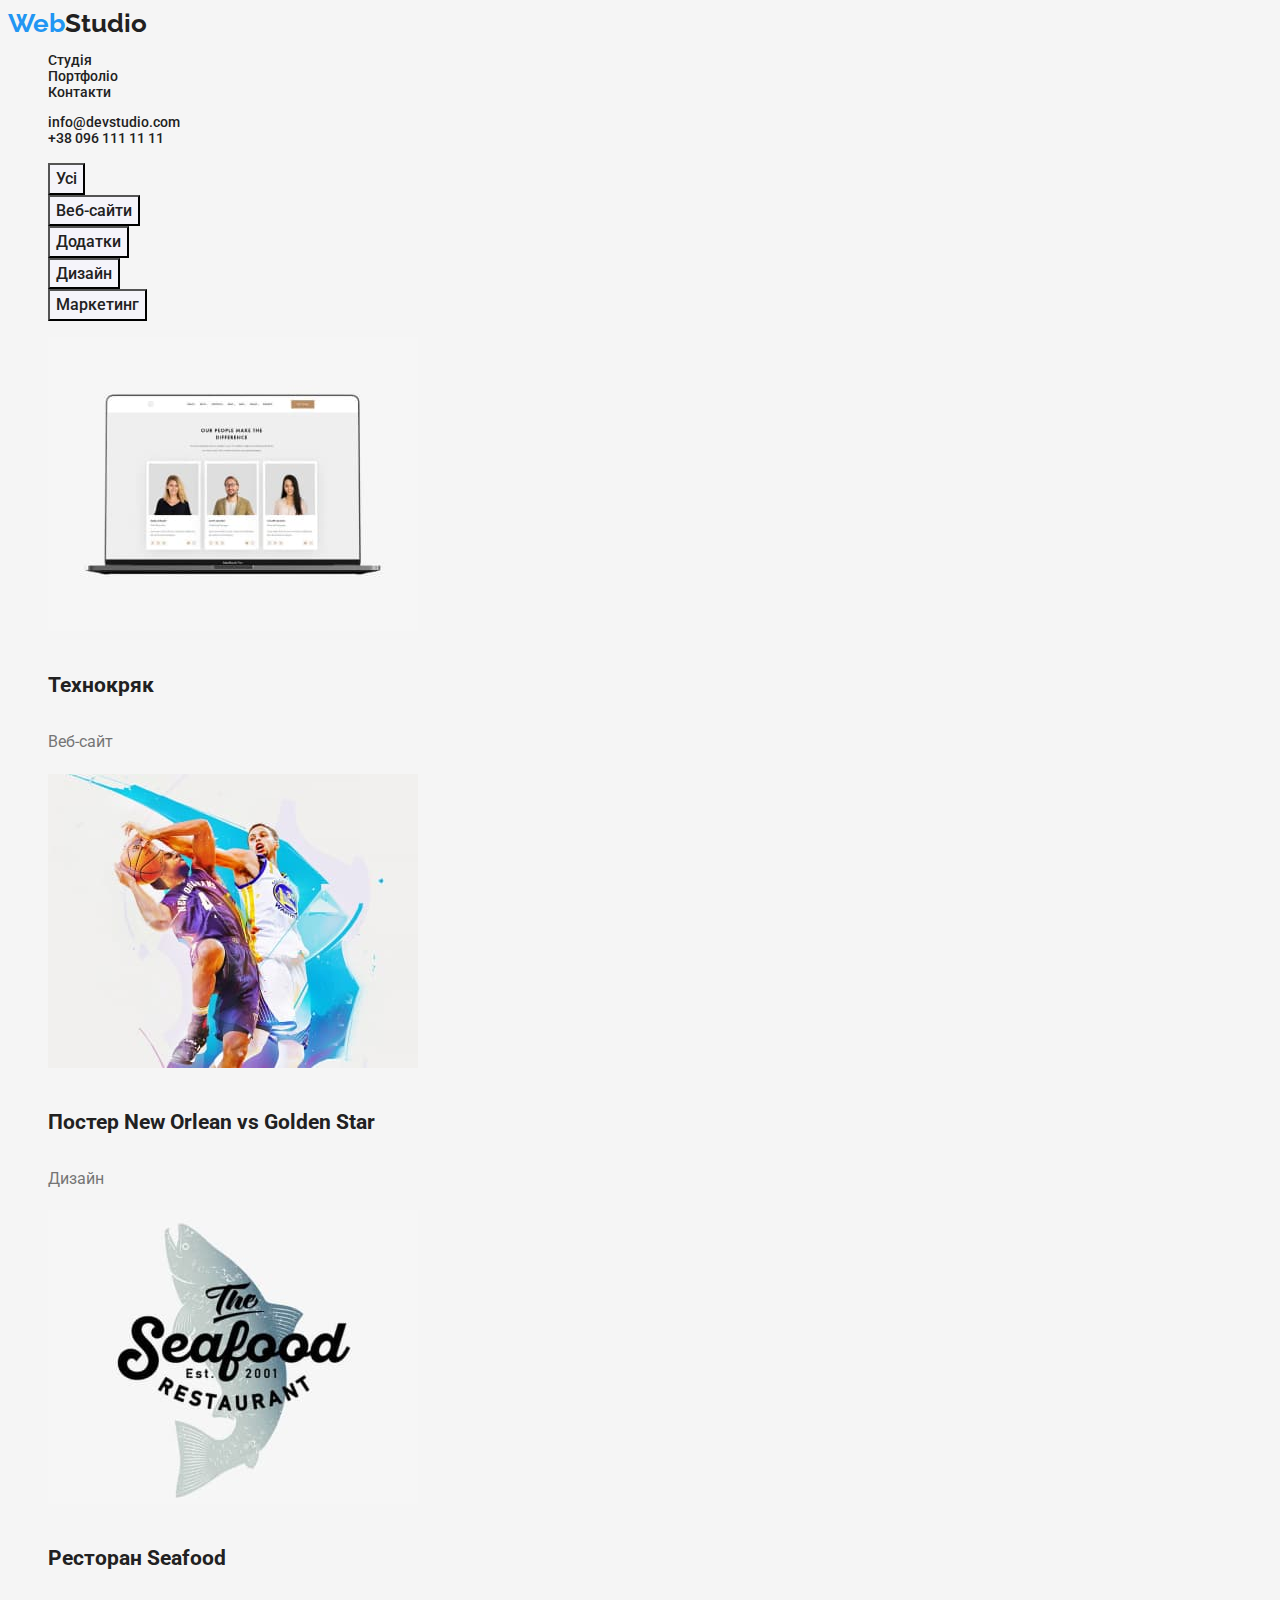
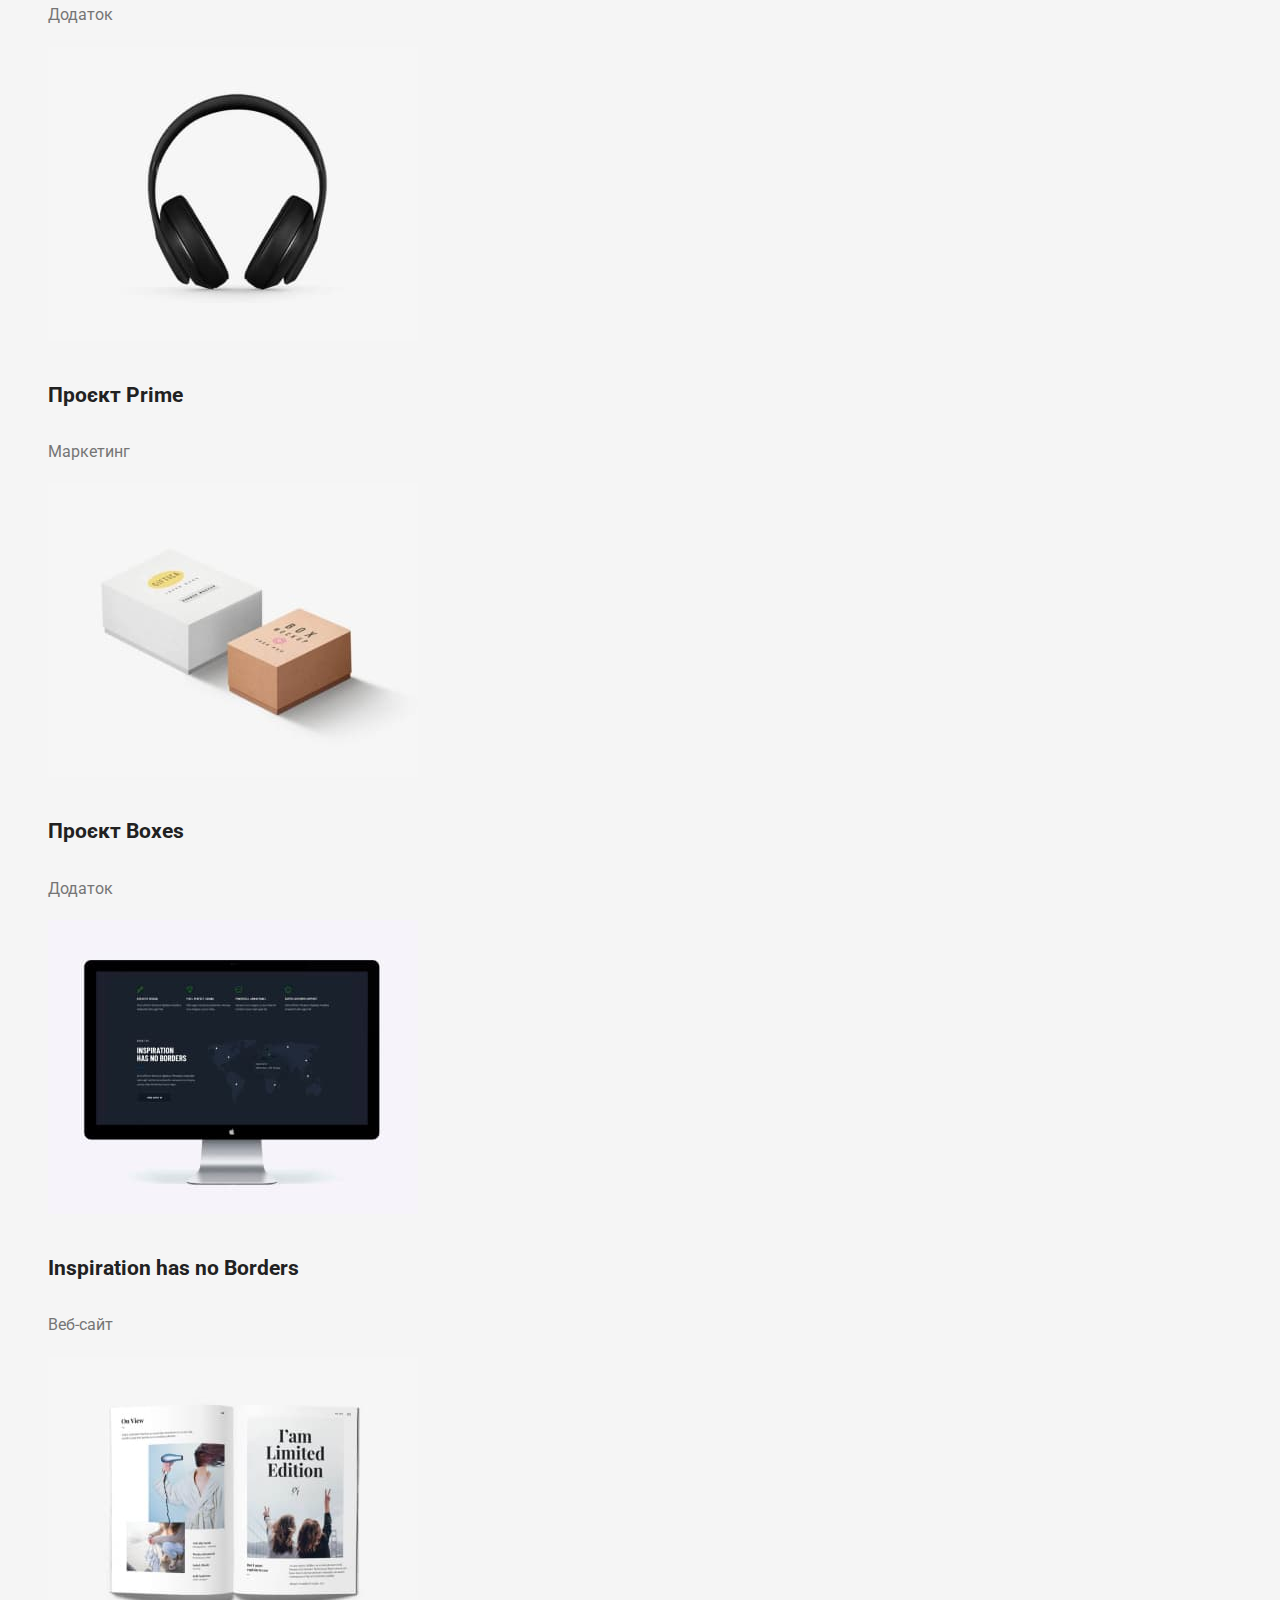
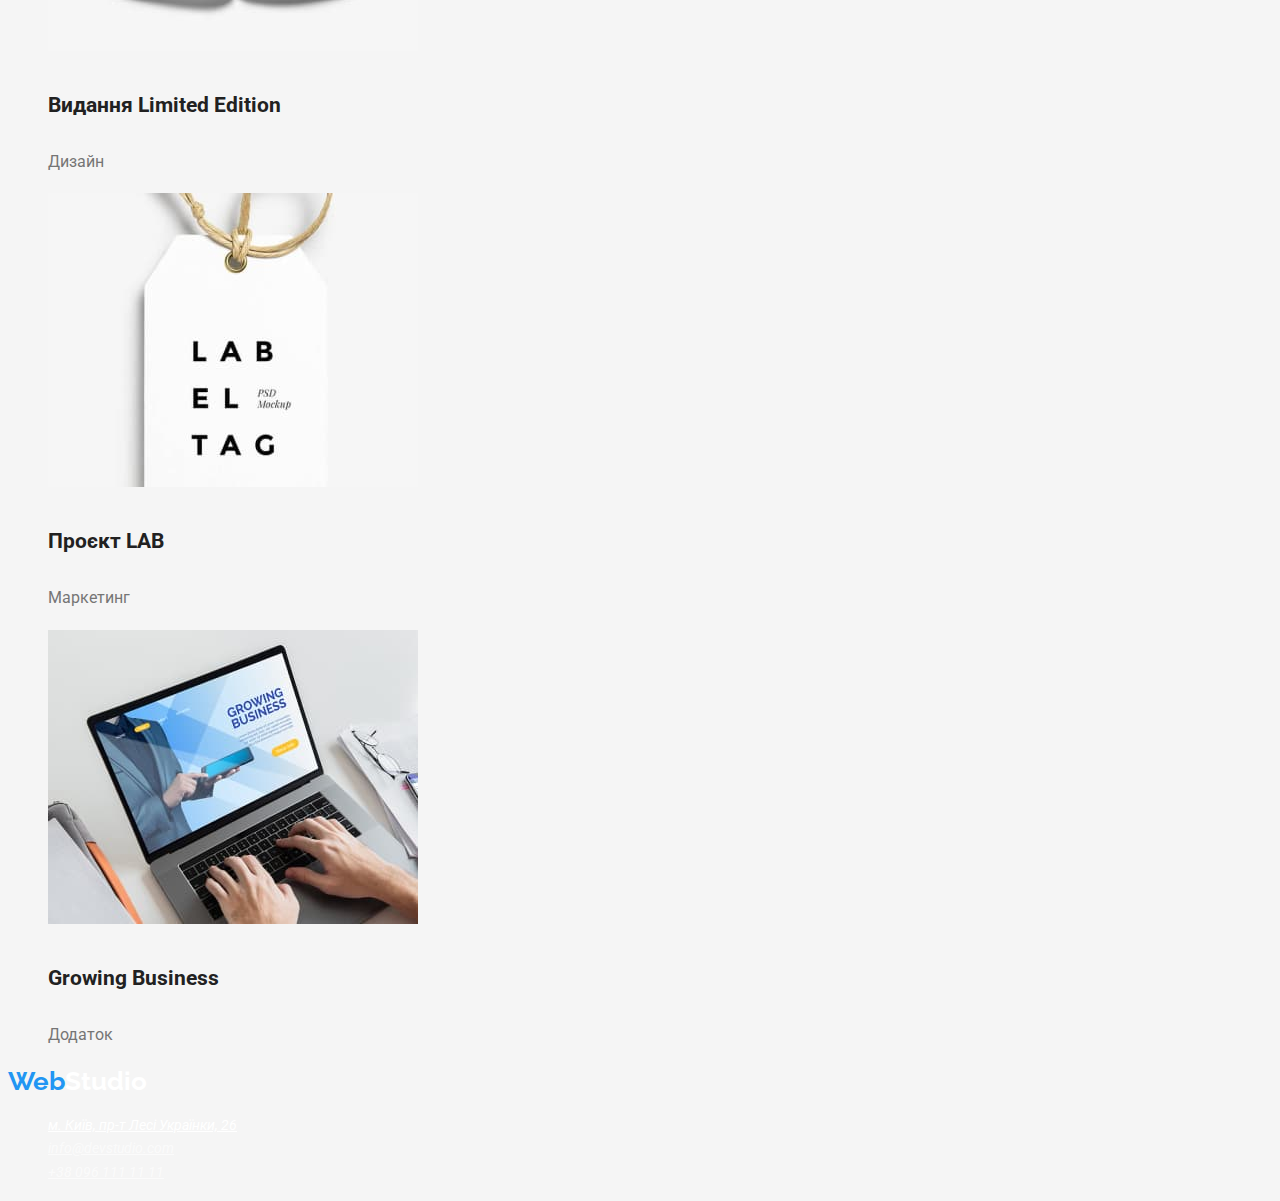
==== portfolio.html @ 49c2ed3a "add portfolio.html" ====
<!DOCTYPE html>
<html lang="uk">
  <head>
    <meta charset="UTF-8" />
    <meta http-equiv="X-UA-Compatible" content="IE=edge" />
    <meta name="viewport" content="width=device-width, initial-scale=1.0" />
    <title>Портфоліо</title>
    <link
      href="https://fonts.googleapis.com/css2?family=Raleway:wght@700&family=Roboto:wght@400;500;700;900&display=swap"
      rel="stylesheet"
    />
    <link rel="stylesheet" href="./css/styles.css" />
  </head>
  <body>
    <header class="header">
      <nav class="header-nav">
        <a href="./index.html" class="logo"
          >Web<span class="logo-header">Studio</span></a
        >
        <ul class="nav-list lists">
          <li class="nav-item"><a href="./index.html">Студія</a></li>
          <li class="nav-item"><a href="./portfolio.html">Портфоліо</a></li>
          <li class="nav-item"><a href="">Контакти</a></li>
        </ul>
      </nav>
      <ul class="contact-list lists">
        <li class="contact-item">
          <a href="mailto:info@devstudio.com">info@devstudio.com</a>
        </li>
        <li class="contact-item">
          <a href="tel:+380961111111">+38 096 111 11 11</a>
        </li>
      </ul>
    </header>
    <main>
      <h1 hidden>Portfolio</h1>
      <section>
        <h2 hidden>Фільтри</h2>
        <ul class="portfolio-filters lists">
          <li><button type="button" class="filter-btn">Усі</button></li>
          <li><button type="button" class="filter-btn">Веб-сайти</button></li>
          <li><button type="button" class="filter-btn">Додатки</button></li>
          <li><button type="button" class="filter-btn">Дизайн</button></li>
          <li><button type="button" class="filter-btn">Маркетинг</button></li>
        </ul>
      </section>
      <section>
        <h2 hidden>all</h2>
        <ul class="all-list lists">
          <li class="all-card">
            <img
              src="./images/portfolio/img-1.jpg"
              alt="Веб-сайт 'Технокряк'"
              width="370"
            />
            <h3 class="all-title">Технокряк</h3>
            <p class="card-desc">Веб-сайт</p>
          </li>
          <li class="all-card">
            <img
              src="./images/portfolio/img-2.jpg"
              alt="Дизайн 'Постер New Orlean vs Golden Star'"
              width="370"
            />
            <h3 class="all-title">Постер New Orlean vs Golden Star</h3>
            <p class="card-desc">Дизайн</p>
          </li>
          <li class="all-card">
            <img
              src="./images/portfolio/img-3.jpg"
              alt="Додаток 'Ресторан Seafood'"
              width="370"
            />
            <h3 class="all-title">Ресторан Seafood</h3>
            <p class="card-desc">Додаток</p>
          </li>
          <li class="all-card">
            <img
              src="./images/portfolio/img-4.jpg"
              alt="Маркетинг 'Проєкт Prime'"
              width="370"
            />
            <h3 class="all-title">Проєкт Prime</h3>
            <p class="card-desc">Маркетинг</p>
          </li>
          <li class="all-card">
            <img
              src="./images/portfolio/img-5.jpg"
              alt="Додаток 'Проєкт Boxes'"
              width="370"
            />
            <h3 class="all-title">Проєкт Boxes</h3>
            <p class="card-desc">Додаток</p>
          </li>
          <li class="all-card">
            <img
              src="./images/portfolio/img-6.jpg"
              alt="Веб-сайт 'Inspiration has no Borders'"
              width="370"
            />
            <h3 class="all-title">Inspiration has no Borders</h3>
            <p class="card-desc">Веб-сайт</p>
          </li>
          <li class="all-card">
            <img
              src="./images/portfolio/img-7.jpg"
              alt="Дизайн 'Видання Limited Edition'"
              width="370"
            />
            <h3 class="all-title">Видання Limited Edition</h3>
            <p class="card-desc">Дизайн</p>
          </li>
          <li class="all-card">
            <img
              src="./images/portfolio/img-8.jpg"
              alt="Маркетинг 'Проєкт LAB'"
              width="370"
            />
            <h3 class="all-title">Проєкт LAB</h3>
            <p class="card-desc">Маркетинг</p>
          </li>
          <li class="all-card">
            <img
              src="./images/portfolio/img-9.jpg"
              alt="Додаток 'Growing Business'"
              width="370"
            />
            <h3 class="all-title">Growing Business</h3>
            <p class="card-desc">Додаток</p>
          </li>
        </ul>
      </section>
    </main>
    <footer>
      <a href="./index.html" class="logo footer"
        >Web<span class="logo-footer">Studio</span></a
      >
      <address>
        <ul class="address-list lists">
          <li class="address-item map">
            <a
              href="https://www.google.com.ua/maps/place/%D0%B1%D1%83%D0%BB.+%D0%9B%D0%B5%D1%81%D0%B8+%D0%A3%D0%BA%D1%80%D0%B0%D0%B8%D0%BD%D0%BA%D0%B8,+26,+%D0%9A%D0%B8%D0%B5%D0%B2,+02000/@50.4265807,30.5383858,17z/data=!3m1!4b1!4m5!3m4!1s0x40d4cf0e033ecbe9:0x57a4dffefec77da0!8m2!3d50.4265807!4d30.5383858?hl=ru"
              target="_blank"
              rel="noopener noreferrer"
              >м. Київ, пр-т Лесі Українки, 26</a
            >
          </li>
          <li class="address-item">
            <a href="mailto:info@devstudio.com">info@devstudio.com</a>
          </li>
          <li class="address-item">
            <a href="tel:+380961111111">+38 096 111 11 11</a>
          </li>
        </ul>
      </address>
    </footer>
  </body>
</html>
---- css/styles.css ----
:root{
    --accent-color: #2196F3;
    --primary-white-color: #ffffff;
    --primary-text-color: #757575;
    --primary-black-color: #212121;
    --primary-bg-btn-color: #F5F4FA;
}
body{
    background: #F5F5F5;
    font-family: 'Roboto', sans-serif;
    letter-spacing: 3%;
    color:  var(--primary-black-color);
}
/* header */
.header{
font-weight: 500;
font-size: 14px;
line-height: 1.14;
letter-spacing: 2%;
}
.logo{
    font-family: 'Raleway', sans-serif;
    color: var(--accent-color);
    font-weight: 700;
    font-size: 26px;
    line-height: 1.2;
    text-decoration: none;
}
.logo .logo-header{
    color: var(--primary-black-color);
}

.nav-item a, .contact-item a{
    color:  var(--primary-black-color);
    text-decoration: none;
}
.nav-item :hover,
.nav-item :focus,
.contact-item :hover,
.contact-item :focus{
    color: var(--accent-color);
}
.lists{
    list-style: none;
}
/* hero */
.hero-title{
color: var(--primary-white-color);
font-size: 44px;
line-height: 1.36;
text-align: center;
letter-spacing: 6%;
}
.hero-btn{
    font-family: inherit;
    font-size: 16px;
    font-weight: 700;
    line-height: 1.9;
    letter-spacing: 6%;
    color: var(--primary-white-color);
    background: var(--accent-color);
}

/* features */
.feat-title{
    font-weight: 700;
    font-size: 14px;
    line-height: 1.14;
}
.feat-desc{
    font-weight: 400;
    font-size: 14px;
    line-height: 1.71;
    color: var(--primary-text-color);
}

/* about */
.title-about, .team-title{
  font-weight: 700; 
  font-size: 36px; 
  line-height: 1.17;
  text-align: center;
}

/* team */
.worker-name{
    font-size: 16px;
    font-weight: 500;
    line-height: 1.19;
}
.worker-position{
  font-size: 16px;
  font-weight: 400;
  line-height: 1.19;
  color: var(--primary-text-color);
}
/* footer */
.logo .logo-footer{
    color: var(--primary-white-color);
}
.address-list a{
    font-size: 14px;
    font-weight: 400;
    line-height: 1.7;
    color: rgba(255, 255, 255, 0.6);
}
.map a{
    color: var(--primary-white-color);
}


/* Portfolio */
.portfolio-filters button{
    background: var(--primary-bg-btn-color);
    color: var(--primary-black-color);
    font-family: inherit;
    font-size: 16px;
    font-weight: 500;
    line-height: 1.6; 
}
.portfolio-filters button:hover,
.portfolio-filters button:focus{
background: var(--accent-color);
color: var(--primary-white-color);
}
/* all */
.all-card{
font-size: 18px;
font-weight: 700;
line-height: 2;
letter-spacing: 6%;
color: var(--primary-black-color);
}
.card-desc{
font-size: 16px;
font-weight: 400;
line-height: 1.9;
color: var(--primary-text-color);
}
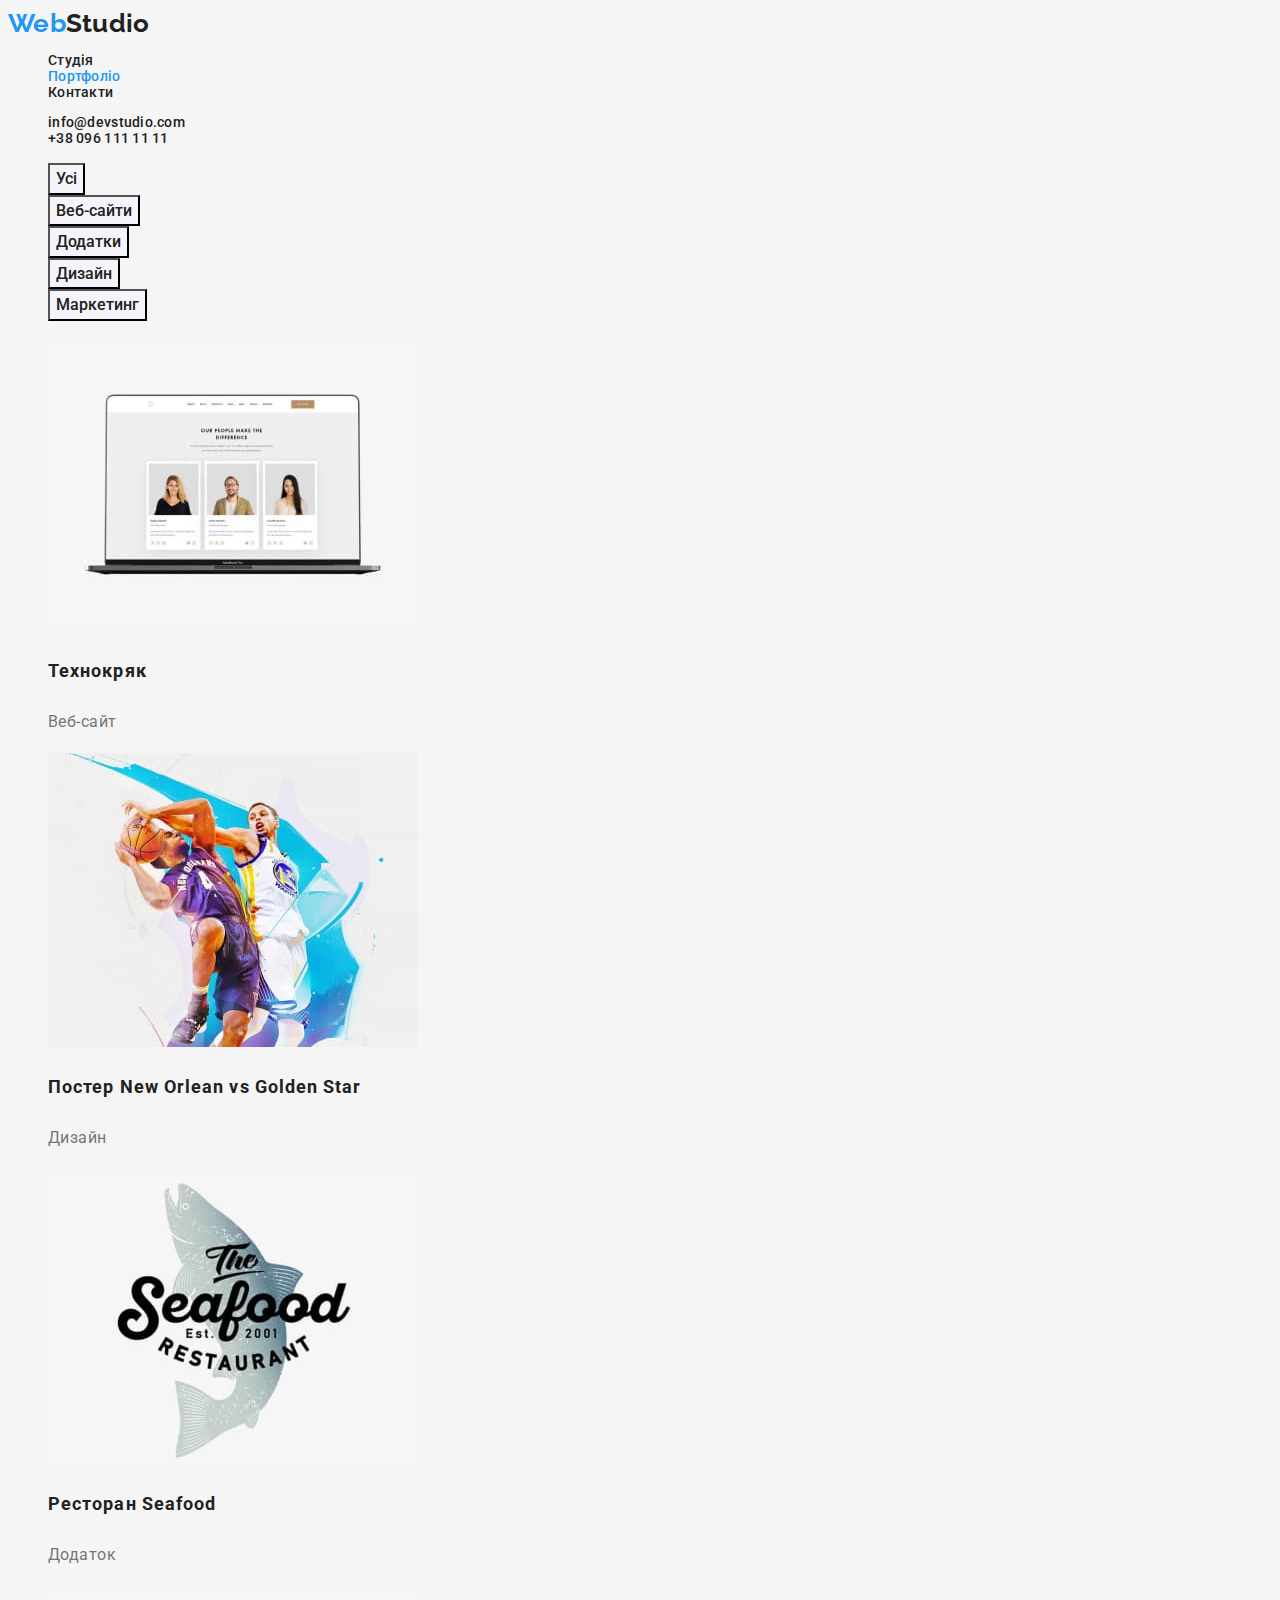
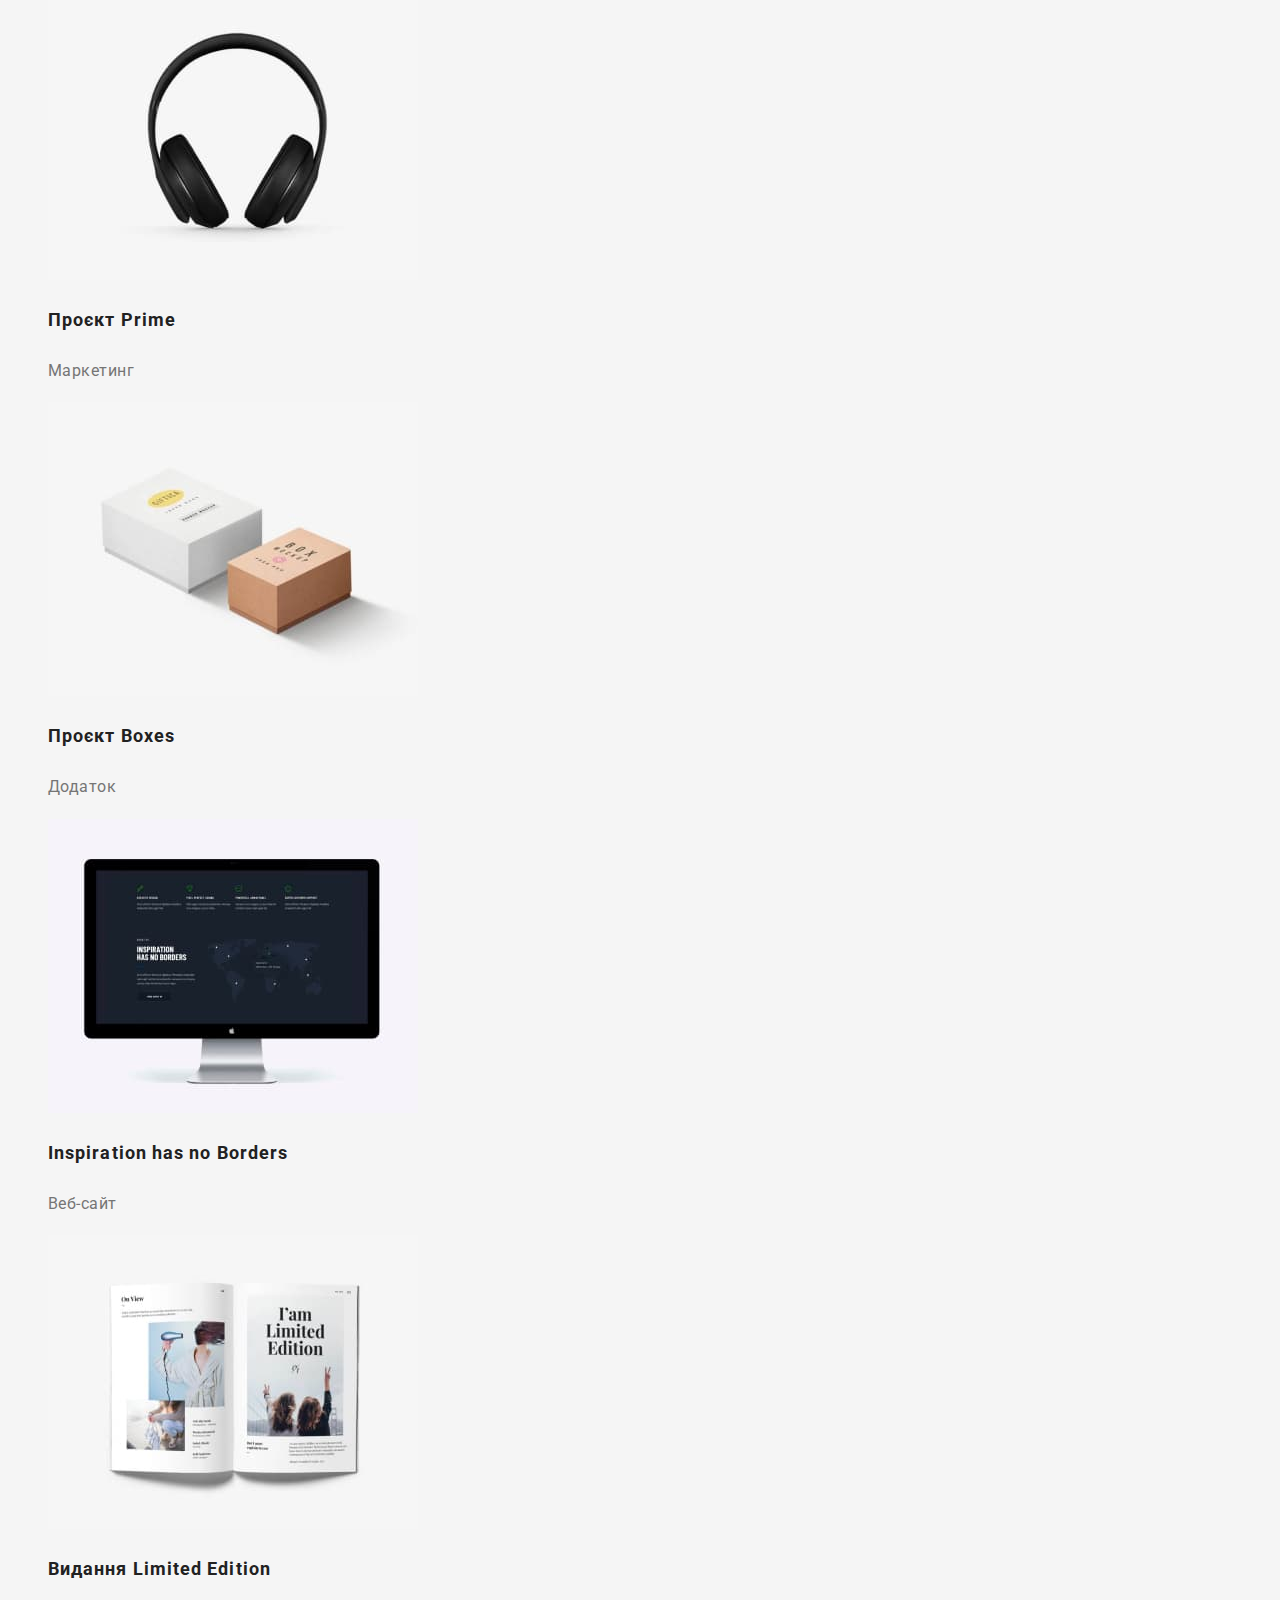
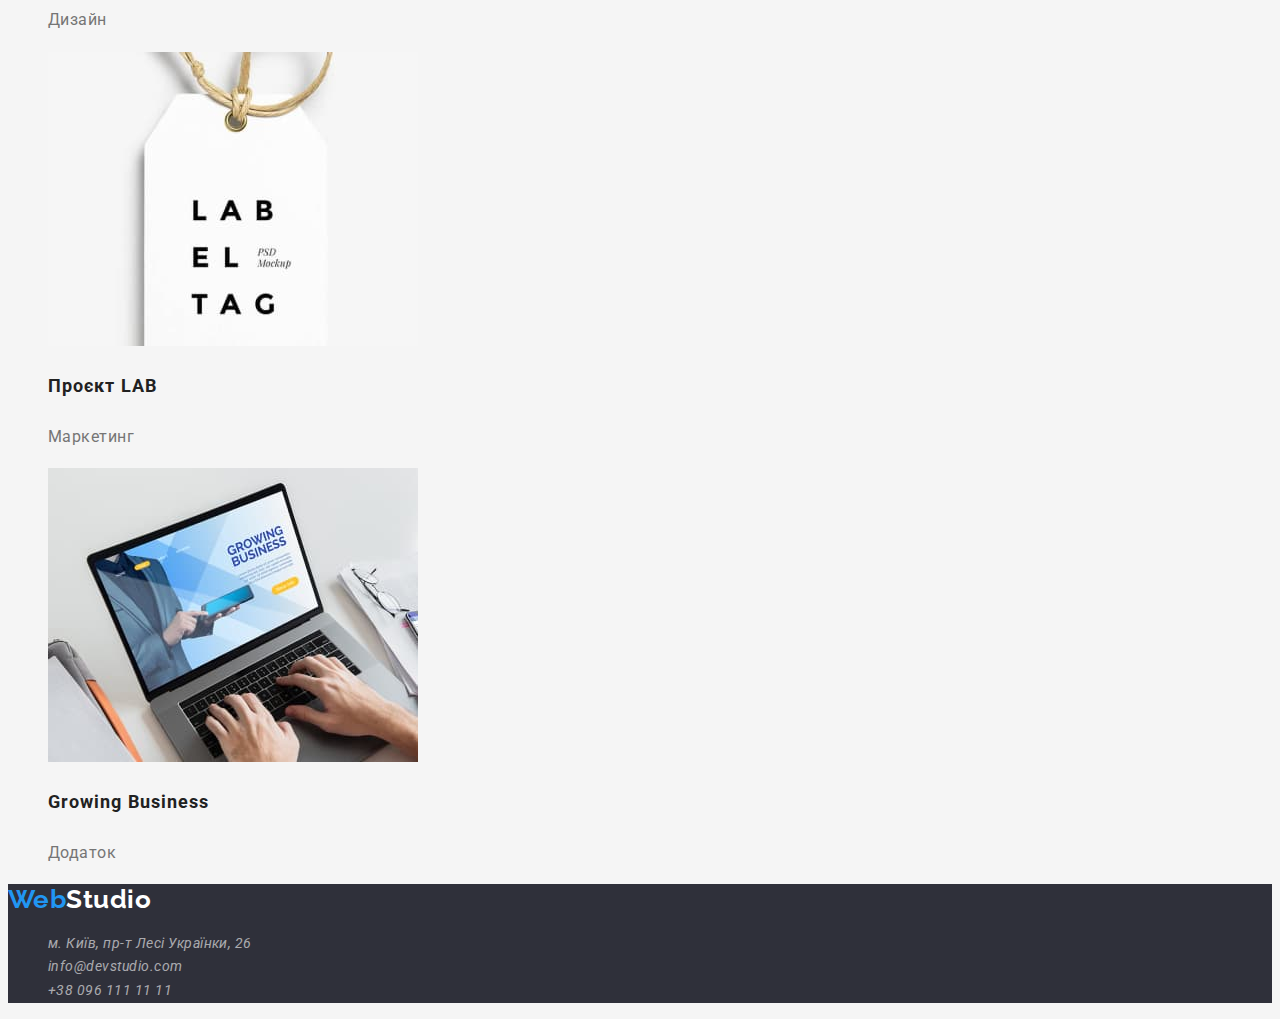
==== commit 92cae2cf: "add css properties" ====
--- a/portfolio.html
+++ b/portfolio.html
@@ -14,28 +14,39 @@
   <body>
     <header class="header">
       <nav class="header-nav">
-        <a href="./index.html" class="logo"
+        <a href="./index.html" class="logo link"
           >Web<span class="logo-header">Studio</span></a
         >
         <ul class="nav-list lists">
-          <li class="nav-item"><a href="./index.html">Студія</a></li>
-          <li class="nav-item"><a href="./portfolio.html">Портфоліо</a></li>
-          <li class="nav-item"><a href="">Контакти</a></li>
+          <li class="nav-item">
+            <a href="./index.html" class="nav-link link">Студія</a>
+          </li>
+          <li class="nav-item">
+            <a href="./portfolio.html" class="nav-link link current"
+              >Портфоліо</a
+            >
+          </li>
+          <li class="nav-item">
+            <a href="" class="nav-link link">Контакти</a>
+          </li>
         </ul>
       </nav>
       <ul class="contact-list lists">
         <li class="contact-item">
-          <a href="mailto:info@devstudio.com">info@devstudio.com</a>
+          <a href="mailto:info@devstudio.com" class="contact-link link"
+            >info@devstudio.com</a
+          >
         </li>
         <li class="contact-item">
-          <a href="tel:+380961111111">+38 096 111 11 11</a>
+          <a href="tel:+380961111111" class="contact-link link"
+            >+38 096 111 11 11</a
+          >
         </li>
       </ul>
     </header>
     <main>
-      <h1 hidden>Portfolio</h1>
+      <h1 class="visually-hidden">Portfolio</h1>
       <section>
-        <h2 hidden>Фільтри</h2>
         <ul class="portfolio-filters lists">
           <li><button type="button" class="filter-btn">Усі</button></li>
           <li><button type="button" class="filter-btn">Веб-сайти</button></li>
@@ -45,7 +56,7 @@
         </ul>
       </section>
       <section>
-        <h2 hidden>all</h2>
+        <h2 class="visually-hidden">all</h2>
         <ul class="all-list lists">
           <li class="all-card">
             <img
@@ -131,25 +142,30 @@
         </ul>
       </section>
     </main>
-    <footer>
-      <a href="./index.html" class="logo footer"
+    <footer class="footer">
+      <a href="./index.html" class="logo link"
         >Web<span class="logo-footer">Studio</span></a
       >
       <address>
         <ul class="address-list lists">
-          <li class="address-item map">
+          <li class="address-item">
             <a
               href="https://www.google.com.ua/maps/place/%D0%B1%D1%83%D0%BB.+%D0%9B%D0%B5%D1%81%D0%B8+%D0%A3%D0%BA%D1%80%D0%B0%D0%B8%D0%BD%D0%BA%D0%B8,+26,+%D0%9A%D0%B8%D0%B5%D0%B2,+02000/@50.4265807,30.5383858,17z/data=!3m1!4b1!4m5!3m4!1s0x40d4cf0e033ecbe9:0x57a4dffefec77da0!8m2!3d50.4265807!4d30.5383858?hl=ru"
               target="_blank"
               rel="noopener noreferrer"
+              class="footer-link link"
               >м. Київ, пр-т Лесі Українки, 26</a
             >
           </li>
           <li class="address-item">
-            <a href="mailto:info@devstudio.com">info@devstudio.com</a>
+            <a href="mailto:info@devstudio.com" class="footer-link link"
+              >info@devstudio.com</a
+            >
           </li>
           <li class="address-item">
-            <a href="tel:+380961111111">+38 096 111 11 11</a>
+            <a href="tel:+380961111111" class="footer-link link"
+              >+38 096 111 11 11</a
+            >
           </li>
         </ul>
       </address>
--- a/css/styles.css
+++ b/css/styles.css
@@ -1,139 +1,159 @@
-:root{
-    --accent-color: #2196F3;
-    --primary-white-color: #ffffff;
-    --primary-text-color: #757575;
-    --primary-black-color: #212121;
-    --primary-bg-btn-color: #F5F4FA;
+:root {
+  --primary-white-color: #ffffff;
+  --primary-text-color: #757575;
+  --primary-black-color: #212121;
+  --primary-bg-btn-color: #f5f4fa;
+  --accent-color: #2196f3;
 }
-body{
-    background: #F5F5F5;
-    font-family: 'Roboto', sans-serif;
-    letter-spacing: 3%;
-    color:  var(--primary-black-color);
+body {
+  background: #f5f5f5;
+  font-family: 'Roboto', sans-serif;
+  letter-spacing: 0.03em;
+  color: var(--primary-black-color);
 }
-/* header */
-.header{
-font-weight: 500;
-font-size: 14px;
-line-height: 1.14;
-letter-spacing: 2%;
+.lists {
+  list-style: none;
 }
-.logo{
-    font-family: 'Raleway', sans-serif;
-    color: var(--accent-color);
-    font-weight: 700;
-    font-size: 26px;
-    line-height: 1.2;
-    text-decoration: none;
+.link {
+  text-decoration: none;
 }
-.logo .logo-header{
-    color: var(--primary-black-color);
+.link:focus,
+.link:hover {
+  color: var(--accent-color);
+}
+.header {
+  font-weight: 500;
+  font-size: 14px;
+  line-height: 1.14;
+  letter-spacing: 0.02em;
+}
+.logo {
+  font-family: 'Raleway', sans-serif;
+  color: var(--accent-color);
+  font-weight: 700;
+  font-size: 26px;
+  line-height: 1.2;
 }
 
-.nav-item a, .contact-item a{
-    color:  var(--primary-black-color);
-    text-decoration: none;
+.nav-link,
+.contact-link,
+.logo-header {
+  color: var(--primary-black-color);
 }
-.nav-item :hover,
-.nav-item :focus,
-.contact-item :hover,
-.contact-item :focus{
-    color: var(--accent-color);
+.current {
+  color: var(--accent-color);
 }
-.lists{
-    list-style: none;
+
+/* hero */
+.hero {
+  background: #2f303a;
 }
-/* hero */
-.hero-title{
-color: var(--primary-white-color);
-font-size: 44px;
-line-height: 1.36;
-text-align: center;
-letter-spacing: 6%;
+.hero-title {
+  color: var(--primary-white-color);
+  font-weight: 900;
+  font-size: 44px;
+  line-height: 1.36;
+  text-align: center;
+  letter-spacing: 0.06em;
 }
-.hero-btn{
-    font-family: inherit;
-    font-size: 16px;
-    font-weight: 700;
-    line-height: 1.9;
-    letter-spacing: 6%;
-    color: var(--primary-white-color);
-    background: var(--accent-color);
+.hero-btn {
+  font-family: inherit;
+  font-size: 16px;
+  font-weight: 700;
+  line-height: 1.9;
+  letter-spacing: 0.06em;
+  color: var(--primary-white-color);
+  background: var(--accent-color);
+  cursor: pointer;
+}
+.hero-btn:hover,
+.hero-btn:hover {
+  background: #188ce8;
+}
+.visually-hidden {
+  position: absolute;
+  white-space: nowrap;
+  width: 1px;
+  height: 1px;
+  overflow: hidden;
+  border: 0;
+  padding: 0;
+  clip: rect(0 0 0 0);
+  clip-path: inset(50%);
+  margin: -1px;
 }
 
 /* features */
-.feat-title{
-    font-weight: 700;
-    font-size: 14px;
-    line-height: 1.14;
+.feat-title {
+  font-size: 14px;
+  line-height: 1.14;
 }
-.feat-desc{
-    font-weight: 400;
-    font-size: 14px;
-    line-height: 1.71;
-    color: var(--primary-text-color);
+.feat-desc {
+  font-size: 14px;
+  line-height: 1.71;
+  color: var(--primary-text-color);
 }
 
 /* about */
-.title-about, .team-title{
-  font-weight: 700; 
-  font-size: 36px; 
+.about-title,
+.team-title {
+  font-size: 36px;
   line-height: 1.17;
   text-align: center;
 }
 
 /* team */
-.worker-name{
-    font-size: 16px;
-    font-weight: 500;
-    line-height: 1.19;
+.worker-name {
+  font-size: 16px;
+  font-weight: 500;
+  line-height: 1.19;
 }
-.worker-position{
+.worker-position {
   font-size: 16px;
-  font-weight: 400;
   line-height: 1.19;
   color: var(--primary-text-color);
 }
 /* footer */
-.logo .logo-footer{
-    color: var(--primary-white-color);
+.footer {
+  background-color: #2f303a;
 }
-.address-list a{
-    font-size: 14px;
-    font-weight: 400;
-    line-height: 1.7;
-    color: rgba(255, 255, 255, 0.6);
+.logo .logo-footer {
+  color: var(--primary-white-color);
 }
-.map a{
-    color: var(--primary-white-color);
+.footer-link {
+  font-size: 14px;
+  font-weight: 400;
+  line-height: 1.7;
+  color: rgba(255, 255, 255, 0.6);
+}
+.footer-link:hover,
+.footer-link:focus {
+  color: var(--primary-white-color);
 }
 
-
 /* Portfolio */
-.portfolio-filters button{
-    background: var(--primary-bg-btn-color);
-    color: var(--primary-black-color);
-    font-family: inherit;
-    font-size: 16px;
-    font-weight: 500;
-    line-height: 1.6; 
+.filter-btn {
+  background: var(--primary-bg-btn-color);
+  color: var(--primary-black-color);
+  font-family: inherit;
+  font-size: 16px;
+  font-weight: 500;
+  line-height: 1.6;
+  cursor: pointer;
 }
-.portfolio-filters button:hover,
-.portfolio-filters button:focus{
-background: var(--accent-color);
-color: var(--primary-white-color);
+.filter-btn:hover,
+.filter-btn:focus {
+  background: var(--accent-color);
+  color: var(--primary-white-color);
 }
 /* all */
-.all-card{
-font-size: 18px;
-font-weight: 700;
-line-height: 2;
-letter-spacing: 6%;
-color: var(--primary-black-color);
+.all-title {
+  font-size: 18px;
+  line-height: 2;
+  letter-spacing: 0.06em;
 }
-.card-desc{
-font-size: 16px;
-font-weight: 400;
-line-height: 1.9;
-color: var(--primary-text-color);
-}+.card-desc {
+  font-size: 16px;
+  line-height: 1.9;
+  color: var(--primary-text-color);
+}
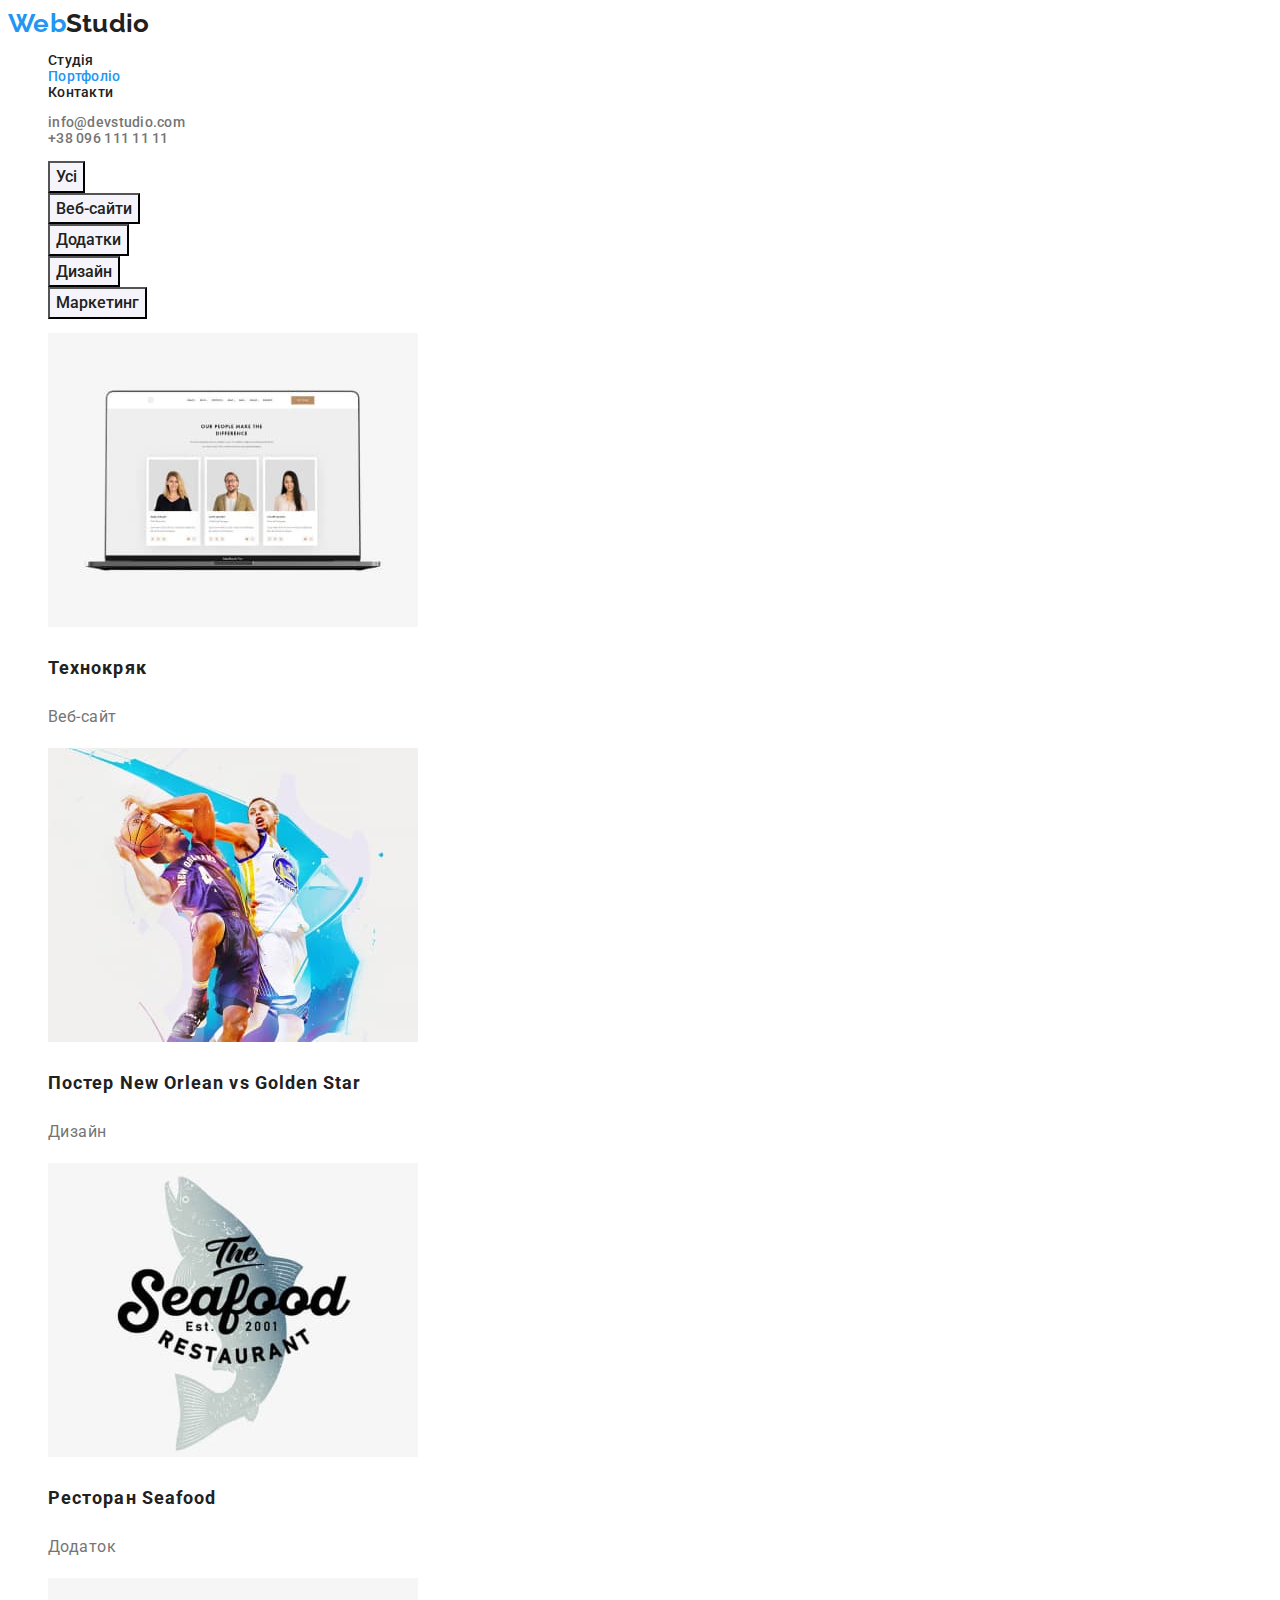
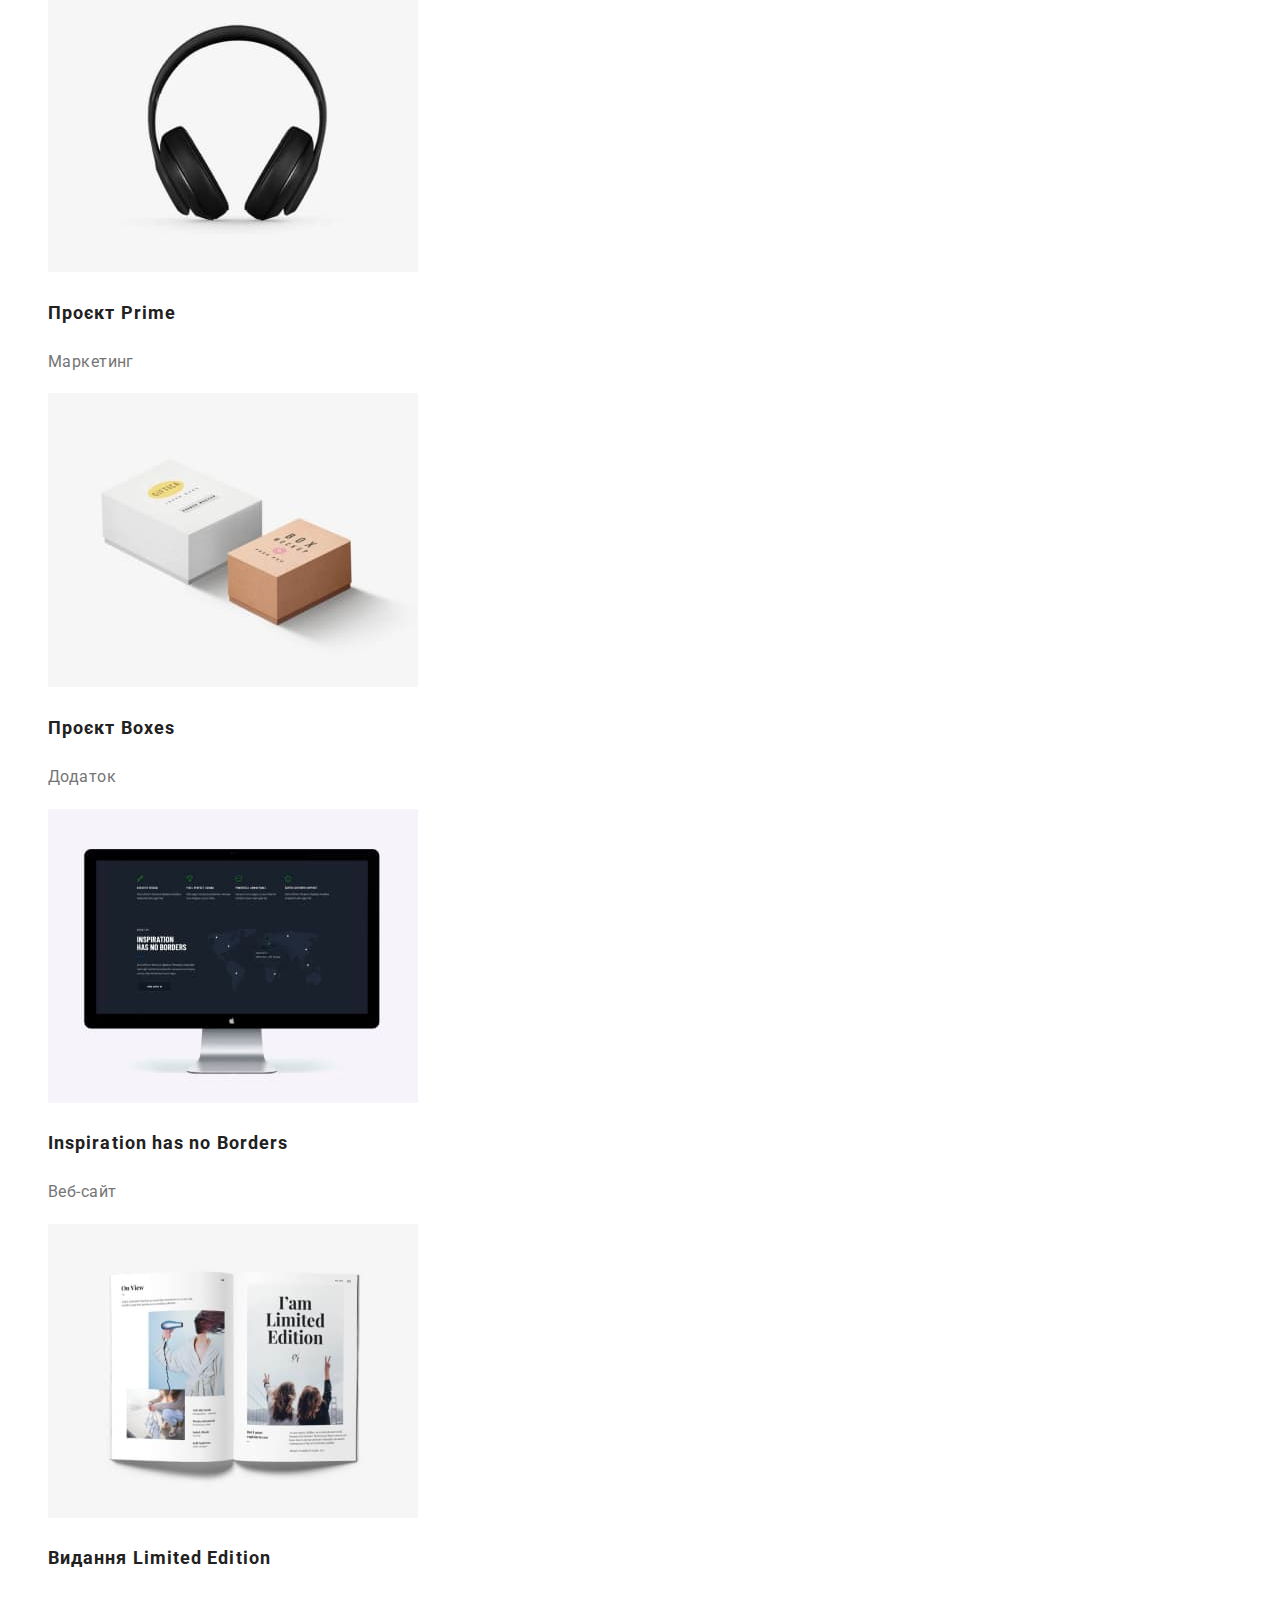
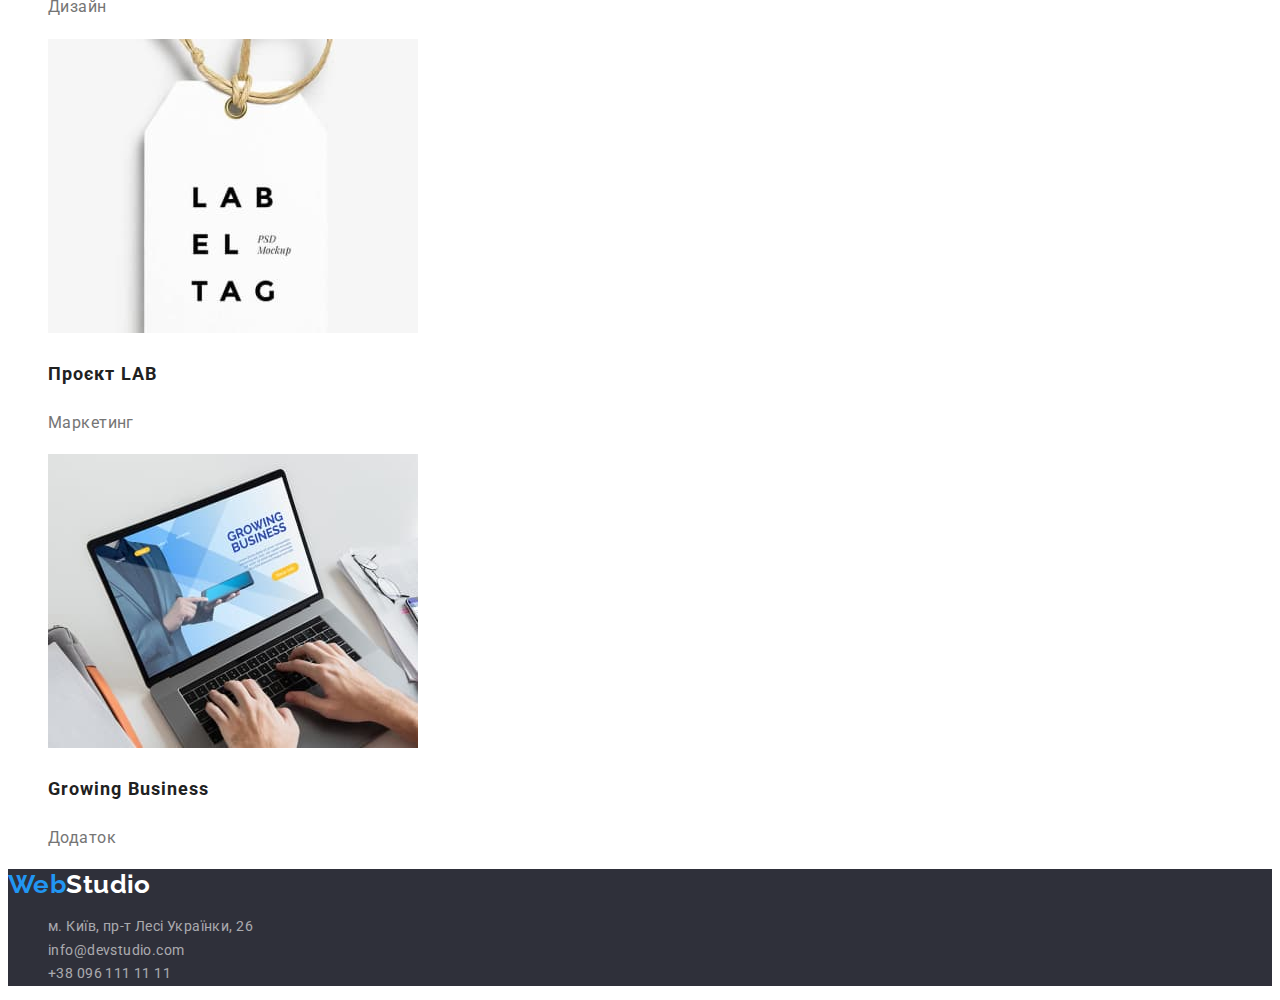
==== commit b43429f5: "додані змінні, картки огорнуті в а" ====
--- a/portfolio.html
+++ b/portfolio.html
@@ -54,99 +54,114 @@
           <li><button type="button" class="filter-btn">Дизайн</button></li>
           <li><button type="button" class="filter-btn">Маркетинг</button></li>
         </ul>
-      </section>
-      <section>
-        <h2 class="visually-hidden">all</h2>
         <ul class="all-list lists">
           <li class="all-card">
-            <img
-              src="./images/portfolio/img-1.jpg"
-              alt="Веб-сайт 'Технокряк'"
-              width="370"
-            />
-            <h3 class="all-title">Технокряк</h3>
-            <p class="card-desc">Веб-сайт</p>
+            <a href="./index.html" class="card-link link"
+              ><img
+                src="./images/portfolio/img-1.jpg"
+                alt="Веб-сайт 'Технокряк'"
+                width="370"
+              />
+              <h2 class="all-title">Технокряк</h2>
+              <p class="card-desc">Веб-сайт</p></a
+            >
           </li>
           <li class="all-card">
-            <img
-              src="./images/portfolio/img-2.jpg"
-              alt="Дизайн 'Постер New Orlean vs Golden Star'"
-              width="370"
-            />
-            <h3 class="all-title">Постер New Orlean vs Golden Star</h3>
-            <p class="card-desc">Дизайн</p>
+            <a href="" class="card-link link"
+              ><img
+                src="./images/portfolio/img-2.jpg"
+                alt="Дизайн 'Постер New Orlean vs Golden Star'"
+                width="370"
+              />
+              <h2 class="all-title">Постер New Orlean vs Golden Star</h2>
+              <p class="card-desc">Дизайн</p></a
+            >
           </li>
           <li class="all-card">
-            <img
-              src="./images/portfolio/img-3.jpg"
-              alt="Додаток 'Ресторан Seafood'"
-              width="370"
-            />
-            <h3 class="all-title">Ресторан Seafood</h3>
-            <p class="card-desc">Додаток</p>
+            <a href="" class="card-link link"
+              ><img
+                src="./images/portfolio/img-3.jpg"
+                alt="Додаток 'Ресторан Seafood'"
+                width="370"
+              />
+              <h2 class="all-title">Ресторан Seafood</h2>
+              <p class="card-desc">Додаток</p></a
+            >
           </li>
           <li class="all-card">
-            <img
-              src="./images/portfolio/img-4.jpg"
-              alt="Маркетинг 'Проєкт Prime'"
-              width="370"
-            />
-            <h3 class="all-title">Проєкт Prime</h3>
-            <p class="card-desc">Маркетинг</p>
+            <a href="" class="card-link link"
+              ><img
+                src="./images/portfolio/img-4.jpg"
+                alt="Маркетинг 'Проєкт Prime'"
+                width="370"
+              />
+              <h2 class="all-title">Проєкт Prime</h2>
+              <p class="card-desc">Маркетинг</p></a
+            >
           </li>
           <li class="all-card">
-            <img
-              src="./images/portfolio/img-5.jpg"
-              alt="Додаток 'Проєкт Boxes'"
-              width="370"
-            />
-            <h3 class="all-title">Проєкт Boxes</h3>
-            <p class="card-desc">Додаток</p>
+            <a href="" class="card-link link"
+              ><img
+                src="./images/portfolio/img-5.jpg"
+                alt="Додаток 'Проєкт Boxes'"
+                width="370"
+              />
+              <h2 class="all-title">Проєкт Boxes</h2>
+              <p class="card-desc">Додаток</p></a
+            >
           </li>
           <li class="all-card">
-            <img
-              src="./images/portfolio/img-6.jpg"
-              alt="Веб-сайт 'Inspiration has no Borders'"
-              width="370"
-            />
-            <h3 class="all-title">Inspiration has no Borders</h3>
-            <p class="card-desc">Веб-сайт</p>
+            <a href="" class="card-link link"
+              ><img
+                src="./images/portfolio/img-6.jpg"
+                alt="Веб-сайт 'Inspiration has no Borders'"
+                width="370"
+              />
+              <h2 class="all-title">Inspiration has no Borders</h2>
+              <p class="card-desc">Веб-сайт</p></a
+            >
           </li>
           <li class="all-card">
-            <img
-              src="./images/portfolio/img-7.jpg"
-              alt="Дизайн 'Видання Limited Edition'"
-              width="370"
-            />
-            <h3 class="all-title">Видання Limited Edition</h3>
-            <p class="card-desc">Дизайн</p>
+            <a href="" class="card-link link"
+              ><img
+                src="./images/portfolio/img-7.jpg"
+                alt="Дизайн 'Видання Limited Edition'"
+                width="370"
+              />
+              <h2 class="all-title">Видання Limited Edition</h2>
+              <p class="card-desc">Дизайн</p></a
+            >
           </li>
           <li class="all-card">
-            <img
-              src="./images/portfolio/img-8.jpg"
-              alt="Маркетинг 'Проєкт LAB'"
-              width="370"
-            />
-            <h3 class="all-title">Проєкт LAB</h3>
-            <p class="card-desc">Маркетинг</p>
+            <a href="" class="card-link link"
+              ><img
+                src="./images/portfolio/img-8.jpg"
+                alt="Маркетинг 'Проєкт LAB'"
+                width="370"
+              />
+              <h2 class="all-title">Проєкт LAB</h2>
+              <p class="card-desc">Маркетинг</p></a
+            >
           </li>
           <li class="all-card">
-            <img
-              src="./images/portfolio/img-9.jpg"
-              alt="Додаток 'Growing Business'"
-              width="370"
-            />
-            <h3 class="all-title">Growing Business</h3>
-            <p class="card-desc">Додаток</p>
+            <a href="" class="card-link link"
+              ><img
+                src="./images/portfolio/img-9.jpg"
+                alt="Додаток 'Growing Business'"
+                width="370"
+              />
+              <h2 class="all-title">Growing Business</h2>
+              <p class="card-desc">Додаток</p></a
+            >
           </li>
         </ul>
       </section>
     </main>
     <footer class="footer">
-      <a href="./index.html" class="logo link"
+      <a href="./index.html" class="logo link link"
         >Web<span class="logo-footer">Studio</span></a
       >
-      <address>
+      <address class="address">
         <ul class="address-list lists">
           <li class="address-item">
             <a
--- a/css/styles.css
+++ b/css/styles.css
@@ -1,14 +1,21 @@
 :root {
-  --primary-white-color: #ffffff;
+  --primary-color-bg: #ffffff;
   --primary-text-color: #757575;
   --primary-black-color: #212121;
-  --primary-bg-btn-color: #f5f4fa;
+  --primary-white-color: #ffffff;
+  --secondary-dark-bg-color: #2f303a;
+  --secondary-light-bg-color: #f5f4fa;
+  --color-active-btn: #188ce8;
+  --footer-link-color: rgba(255, 255, 255, 0.6);
   --accent-color: #2196f3;
 }
 body {
-  background: #f5f5f5;
+  background: var(--primary-color-bg);
   font-family: 'Roboto', sans-serif;
   letter-spacing: 0.03em;
+  font-weight: 400;
+  line-height: 1.7;
+  font-size: 14px;
   color: var(--primary-black-color);
 }
 .lists {
@@ -36,9 +43,11 @@
 }
 
 .nav-link,
-.contact-link,
 .logo-header {
   color: var(--primary-black-color);
+}
+.contact-link {
+  color: var(--primary-text-color);
 }
 .current {
   color: var(--accent-color);
@@ -46,7 +55,7 @@
 
 /* hero */
 .hero {
-  background: #2f303a;
+  background: var(--secondary-dark-bg-color);
 }
 .hero-title {
   color: var(--primary-white-color);
@@ -55,6 +64,7 @@
   line-height: 1.36;
   text-align: center;
   letter-spacing: 0.06em;
+  text-transform: uppercase;
 }
 .hero-btn {
   font-family: inherit;
@@ -67,8 +77,8 @@
   cursor: pointer;
 }
 .hero-btn:hover,
-.hero-btn:hover {
-  background: #188ce8;
+.hero-btn:focus {
+  background: var(--color-active-btn);
 }
 .visually-hidden {
   position: absolute;
@@ -85,12 +95,10 @@
 
 /* features */
 .feat-title {
-  font-size: 14px;
   line-height: 1.14;
+  text-transform: uppercase;
 }
 .feat-desc {
-  font-size: 14px;
-  line-height: 1.71;
   color: var(--primary-text-color);
 }
 
@@ -103,6 +111,9 @@
 }
 
 /* team */
+.team {
+  background: var(--secondary-light-bg-color);
+}
 .worker-name {
   font-size: 16px;
   font-weight: 500;
@@ -115,16 +126,19 @@
 }
 /* footer */
 .footer {
-  background-color: #2f303a;
+  background-color: var(--secondary-dark-bg-color);
 }
 .logo .logo-footer {
   color: var(--primary-white-color);
+}
+.address {
+  font-style: normal;
 }
 .footer-link {
   font-size: 14px;
   font-weight: 400;
   line-height: 1.7;
-  color: rgba(255, 255, 255, 0.6);
+  color: var(--footer-link-color);
 }
 .footer-link:hover,
 .footer-link:focus {
@@ -133,7 +147,7 @@
 
 /* Portfolio */
 .filter-btn {
-  background: var(--primary-bg-btn-color);
+  background: var(--secondary-light-bg-color);
   color: var(--primary-black-color);
   font-family: inherit;
   font-size: 16px;
@@ -146,8 +160,8 @@
   background: var(--accent-color);
   color: var(--primary-white-color);
 }
-/* all */
 .all-title {
+  color: var(--primary-black-color);
   font-size: 18px;
   line-height: 2;
   letter-spacing: 0.06em;
